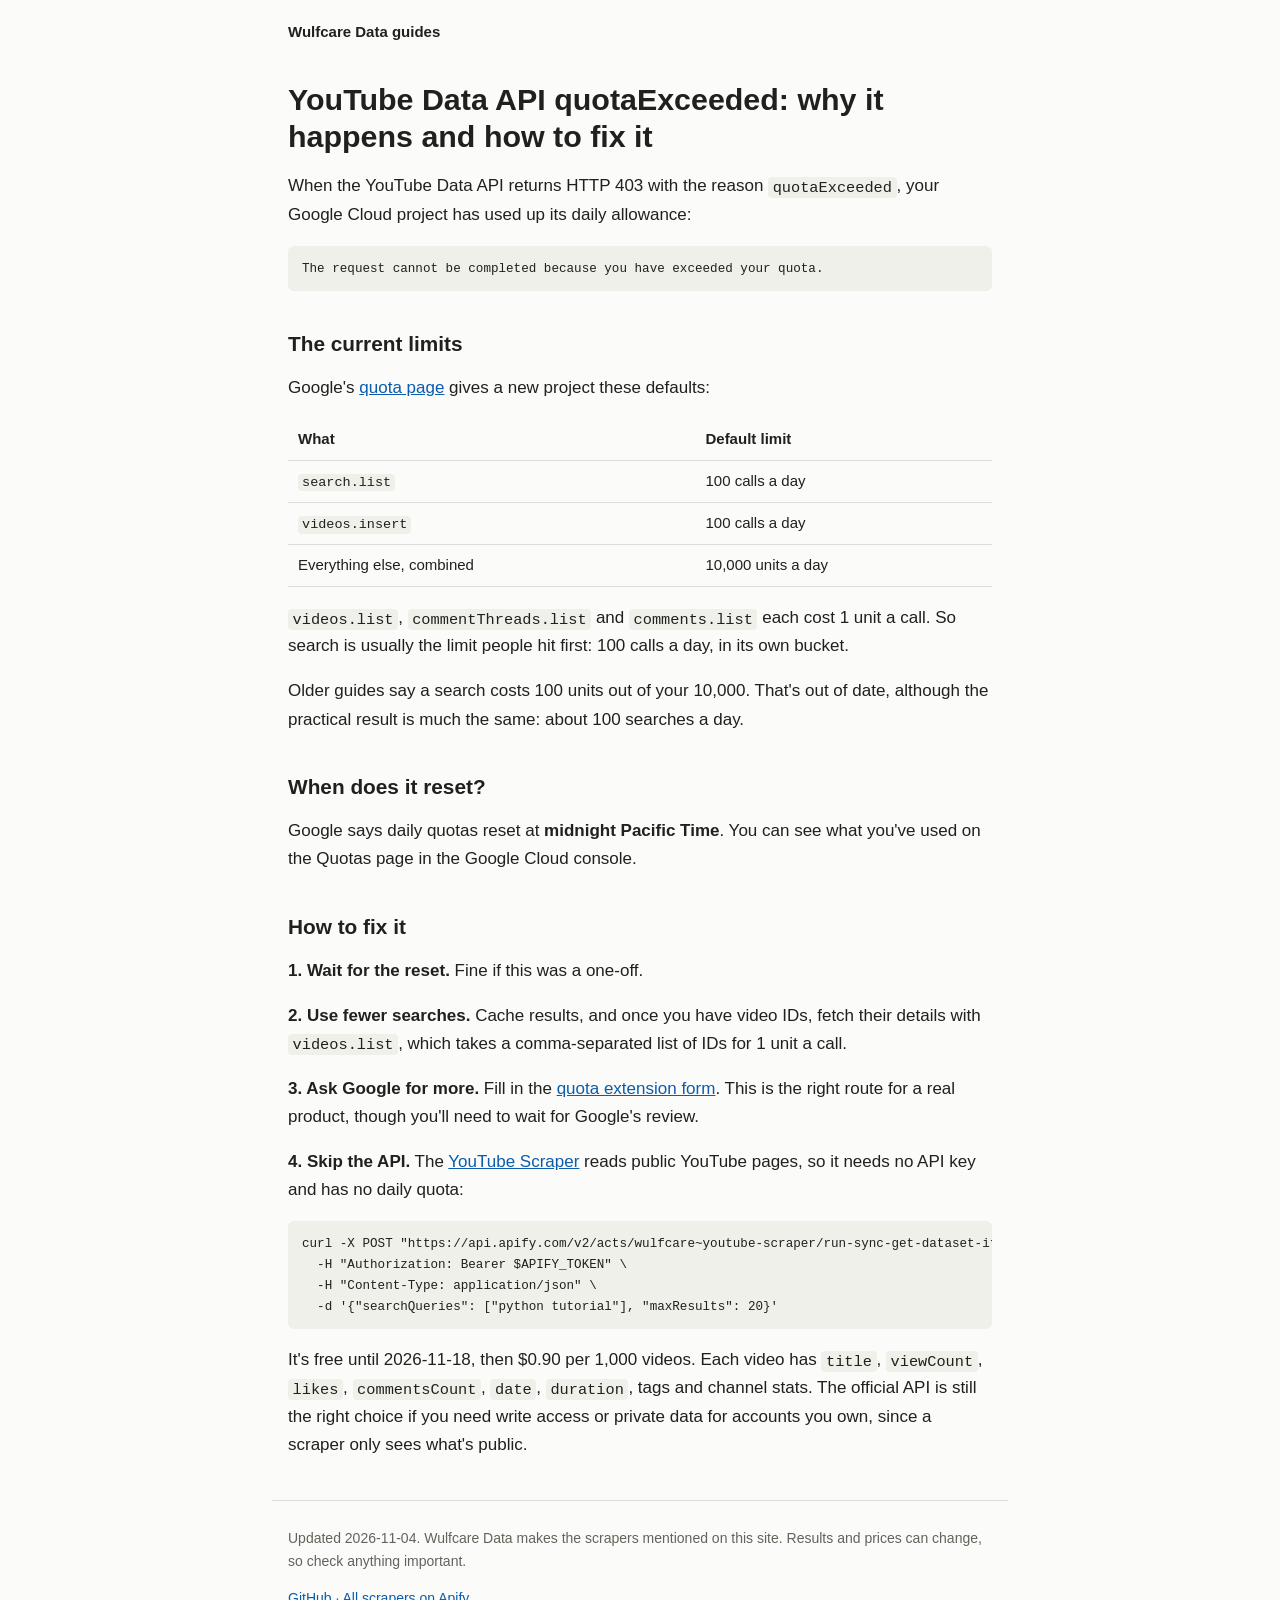
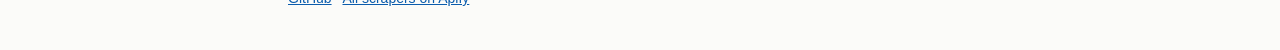
==== docs/youtube-api-quota-exceeded/index.html @ 00ba53fb "Add guides site and correct YouTube quota facts Adds five tested guides under docs/ for GitHub Pages" ====
<!doctype html>
<html lang="en">
<head>
<meta charset="utf-8">
<meta name="viewport" content="width=device-width, initial-scale=1">
<title>YouTube Data API quotaExceeded: why it happens and how to fix it</title>
<meta name="description" content="What the YouTube Data API quotaExceeded 403 error means, the current limits for search.list and other methods, when quota resets, and your options.">
<link rel="canonical" href="https://wulfcare.github.io/scrapers/youtube-api-quota-exceeded/">
<link rel="stylesheet" href="../style.css">
<script type="application/ld+json">{"@context": "https://schema.org", "@type": "TechArticle", "headline": "YouTube Data API quotaExceeded: why it happens and how to fix it", "description": "What the YouTube Data API quotaExceeded 403 error means, the current limits for search.list and other methods, when quota resets, and your options.", "dateModified": "2026-11-04", "url": "https://wulfcare.github.io/scrapers/youtube-api-quota-exceeded/", "author": {"@type": "Organization", "name": "Wulfcare Data"}}</script>
</head>
<body>
<header><a href="../">Wulfcare Data guides</a></header>
<main>
<h1>YouTube Data API quotaExceeded: why it happens and how to fix it</h1>
<p>When the YouTube Data API returns HTTP 403 with the reason <code>quotaExceeded</code>, your Google Cloud project has used up its daily allowance:</p>
<pre><code>The request cannot be completed because you have exceeded your quota.
</code></pre>
<h2>The current limits</h2>
<p>Google's <a href="https://developers.google.com/youtube/v3/determine_quota_cost">quota page</a> gives a new project these defaults:</p>
<div class="scroll"><table>
<thead>
<tr>
<th>What</th>
<th>Default limit</th>
</tr>
</thead>
<tbody>
<tr>
<td><code>search.list</code></td>
<td>100 calls a day</td>
</tr>
<tr>
<td><code>videos.insert</code></td>
<td>100 calls a day</td>
</tr>
<tr>
<td>Everything else, combined</td>
<td>10,000 units a day</td>
</tr>
</tbody>
</table></div>
<p><code>videos.list</code>, <code>commentThreads.list</code> and <code>comments.list</code> each cost 1 unit a call. So search is usually the limit people hit first: 100 calls a day, in its own bucket.</p>
<p>Older guides say a search costs 100 units out of your 10,000. That's out of date, although the practical result is much the same: about 100 searches a day.</p>
<h2>When does it reset?</h2>
<p>Google says daily quotas reset at <strong>midnight Pacific Time</strong>. You can see what you've used on the Quotas page in the Google Cloud console.</p>
<h2>How to fix it</h2>
<p><strong>1. Wait for the reset.</strong> Fine if this was a one-off.</p>
<p><strong>2. Use fewer searches.</strong> Cache results, and once you have video IDs, fetch their details with <code>videos.list</code>, which takes a comma-separated list of IDs for 1 unit a call.</p>
<p><strong>3. Ask Google for more.</strong> Fill in the <a href="https://support.google.com/youtube/contact/yt_api_form">quota extension form</a>. This is the right route for a real product, though you'll need to wait for Google's review.</p>
<p><strong>4. Skip the API.</strong> The <a href="https://apify.com/wulfcare/youtube-scraper">YouTube Scraper</a> reads public YouTube pages, so it needs no API key and has no daily quota:</p>
<pre><code class="language-bash">curl -X POST &quot;https://api.apify.com/v2/acts/wulfcare~youtube-scraper/run-sync-get-dataset-items&quot; \
  -H &quot;Authorization: Bearer $APIFY_TOKEN&quot; \
  -H &quot;Content-Type: application/json&quot; \
  -d '{&quot;searchQueries&quot;: [&quot;python tutorial&quot;], &quot;maxResults&quot;: 20}'
</code></pre>
<p>It's free until 2026-11-18, then $0.90 per 1,000 videos. Each video has <code>title</code>, <code>viewCount</code>, <code>likes</code>, <code>commentsCount</code>, <code>date</code>, <code>duration</code>, tags and channel stats. The official API is still the right choice if you need write access or private data for accounts you own, since a scraper only sees what's public.</p>
</main>
<footer>
<p>Updated 2026-11-04. Wulfcare Data makes the scrapers mentioned on this site. Results and prices can change, so check anything important.</p>
<p><a href="https://github.com/wulfcare/scrapers">GitHub</a> · <a href="https://apify.com/wulfcare">All scrapers on Apify</a></p>
</footer>
</body>
</html>
---- docs/style.css ----
:root{color-scheme:light dark;--bg:#fbfbf9;--text:#20201d;--muted:#63635c;--line:#deded7;--code:#f0f0ea;--link:#0b5cad}
@media (prefers-color-scheme:dark){:root{--bg:#171715;--text:#e9e9e3;--muted:#a3a39a;--line:#35352f;--code:#24241f;--link:#7db8f5}}
*{box-sizing:border-box}
body{margin:0;background:var(--bg);color:var(--text);font:17px/1.65 -apple-system,BlinkMacSystemFont,"Segoe UI",Roboto,sans-serif}
header,main,footer{max-width:46rem;margin:0 auto;padding:0 16px}
header{padding-top:20px;font-weight:600;font-size:15px}
header a{color:var(--text);text-decoration:none}
main{padding-top:12px;padding-bottom:24px}
h1{font-size:1.9rem;line-height:1.2;margin:.8em 0 .6em}
h2{font-size:1.3rem;line-height:1.3;margin:1.9em 0 .5em}
a{color:var(--link)}
pre{background:var(--code);border-radius:6px;padding:12px 14px;overflow-x:auto;font-size:14px;line-height:1.5}
code{font-family:ui-monospace,SFMono-Regular,Menlo,Consolas,monospace;font-size:.9em}
p code,li code,td code{background:var(--code);border-radius:4px;padding:.1em .3em;overflow-wrap:anywhere}
.scroll{overflow-x:auto;margin:1em 0}
table{border-collapse:collapse;width:100%;font-size:15px}
th,td{border-bottom:1px solid var(--line);padding:8px 10px;text-align:left;vertical-align:top}
th{font-weight:600}
ul.guides{list-style:none;padding:0}
ul.guides li{border-top:1px solid var(--line);padding:14px 0}
ul.guides a{font-weight:600}
ul.guides p{margin:.25em 0 0;color:var(--muted);font-size:15px}
footer{border-top:1px solid var(--line);padding-top:12px;padding-bottom:28px;color:var(--muted);font-size:14px}
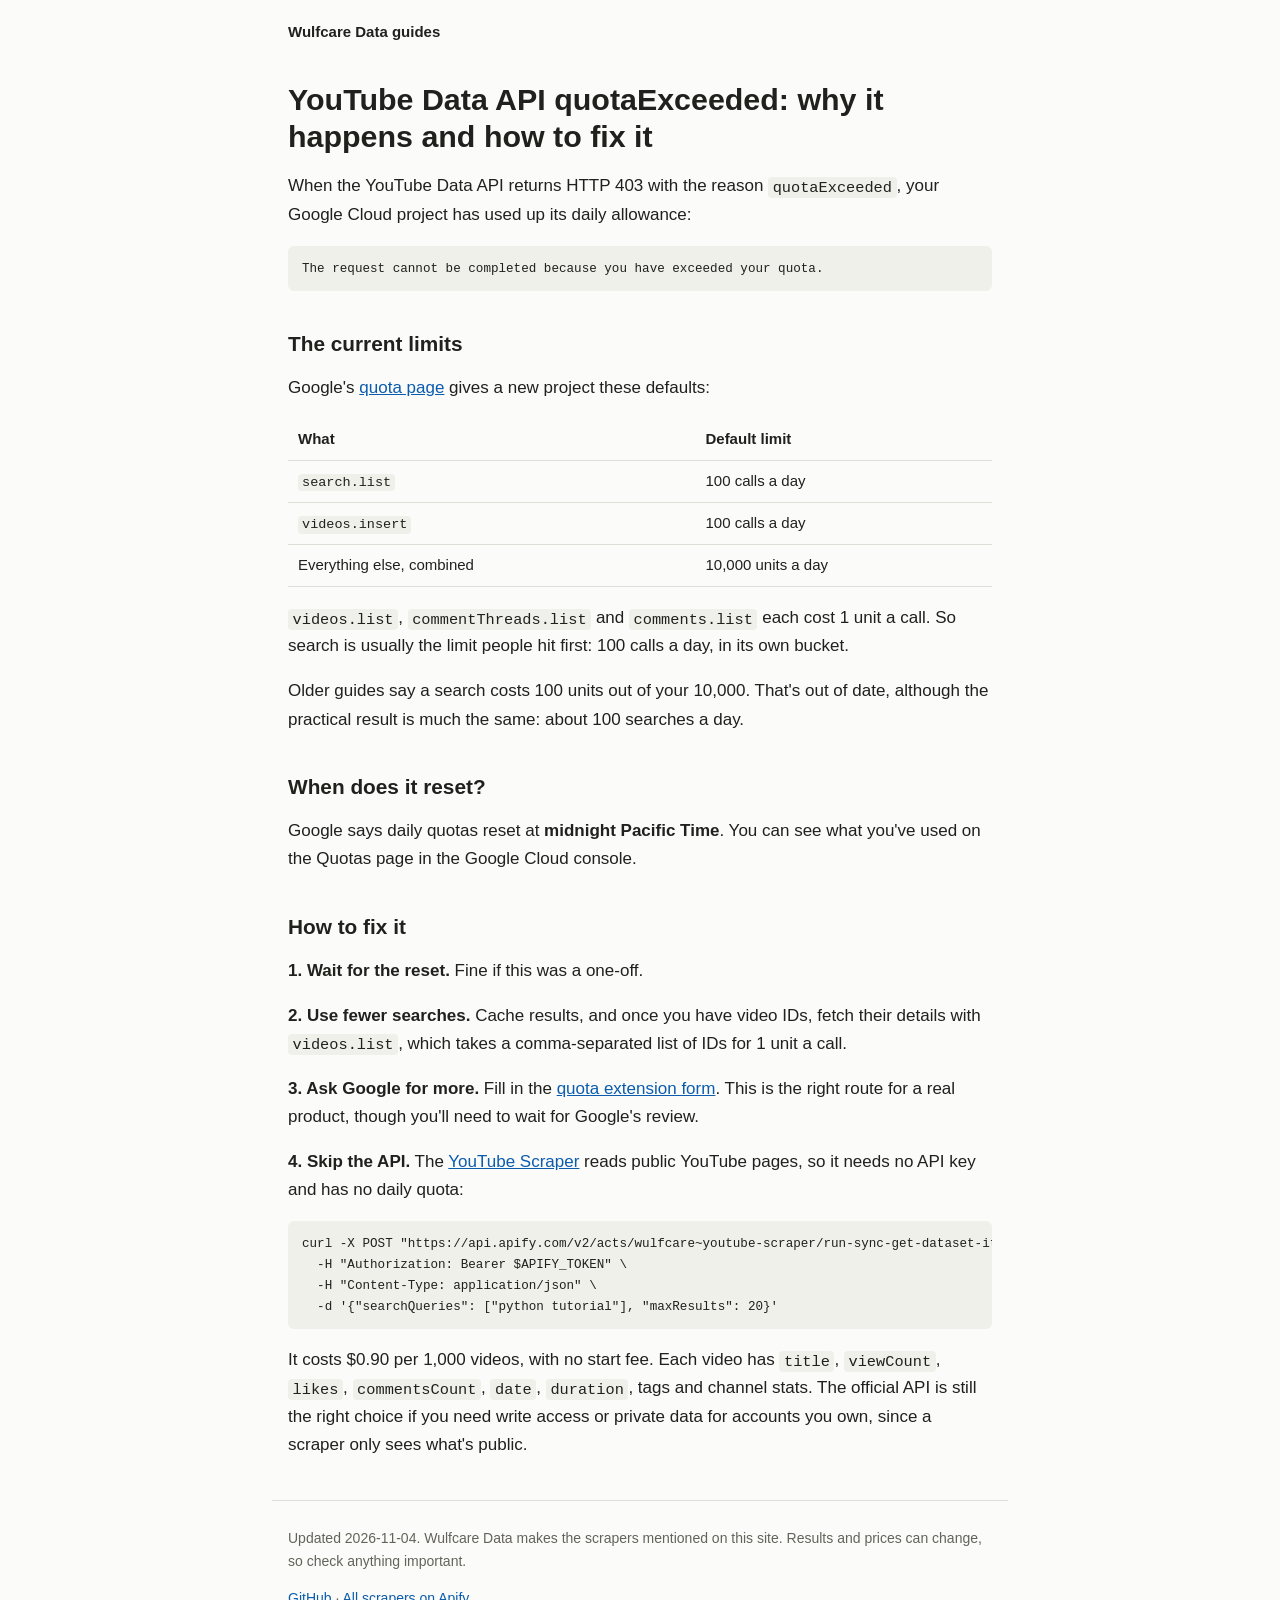
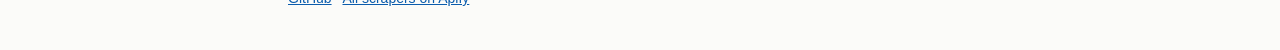
==== commit 8d58106a: "YouTube Scraper free period ended: $0.90 per 1,000 videos from 2026-11-18; refresh catalog samples C" ====
--- a/docs/youtube-api-quota-exceeded/index.html
+++ b/docs/youtube-api-quota-exceeded/index.html
@@ -54,7 +54,7 @@
   -H &quot;Content-Type: application/json&quot; \
   -d '{&quot;searchQueries&quot;: [&quot;python tutorial&quot;], &quot;maxResults&quot;: 20}'
 </code></pre>
-<p>It's free until 2026-11-18, then $0.90 per 1,000 videos. Each video has <code>title</code>, <code>viewCount</code>, <code>likes</code>, <code>commentsCount</code>, <code>date</code>, <code>duration</code>, tags and channel stats. The official API is still the right choice if you need write access or private data for accounts you own, since a scraper only sees what's public.</p>
+<p>It costs $0.90 per 1,000 videos, with no start fee. Each video has <code>title</code>, <code>viewCount</code>, <code>likes</code>, <code>commentsCount</code>, <code>date</code>, <code>duration</code>, tags and channel stats. The official API is still the right choice if you need write access or private data for accounts you own, since a scraper only sees what's public.</p>
 </main>
 <footer>
 <p>Updated 2026-11-04. Wulfcare Data makes the scrapers mentioned on this site. Results and prices can change, so check anything important.</p>
